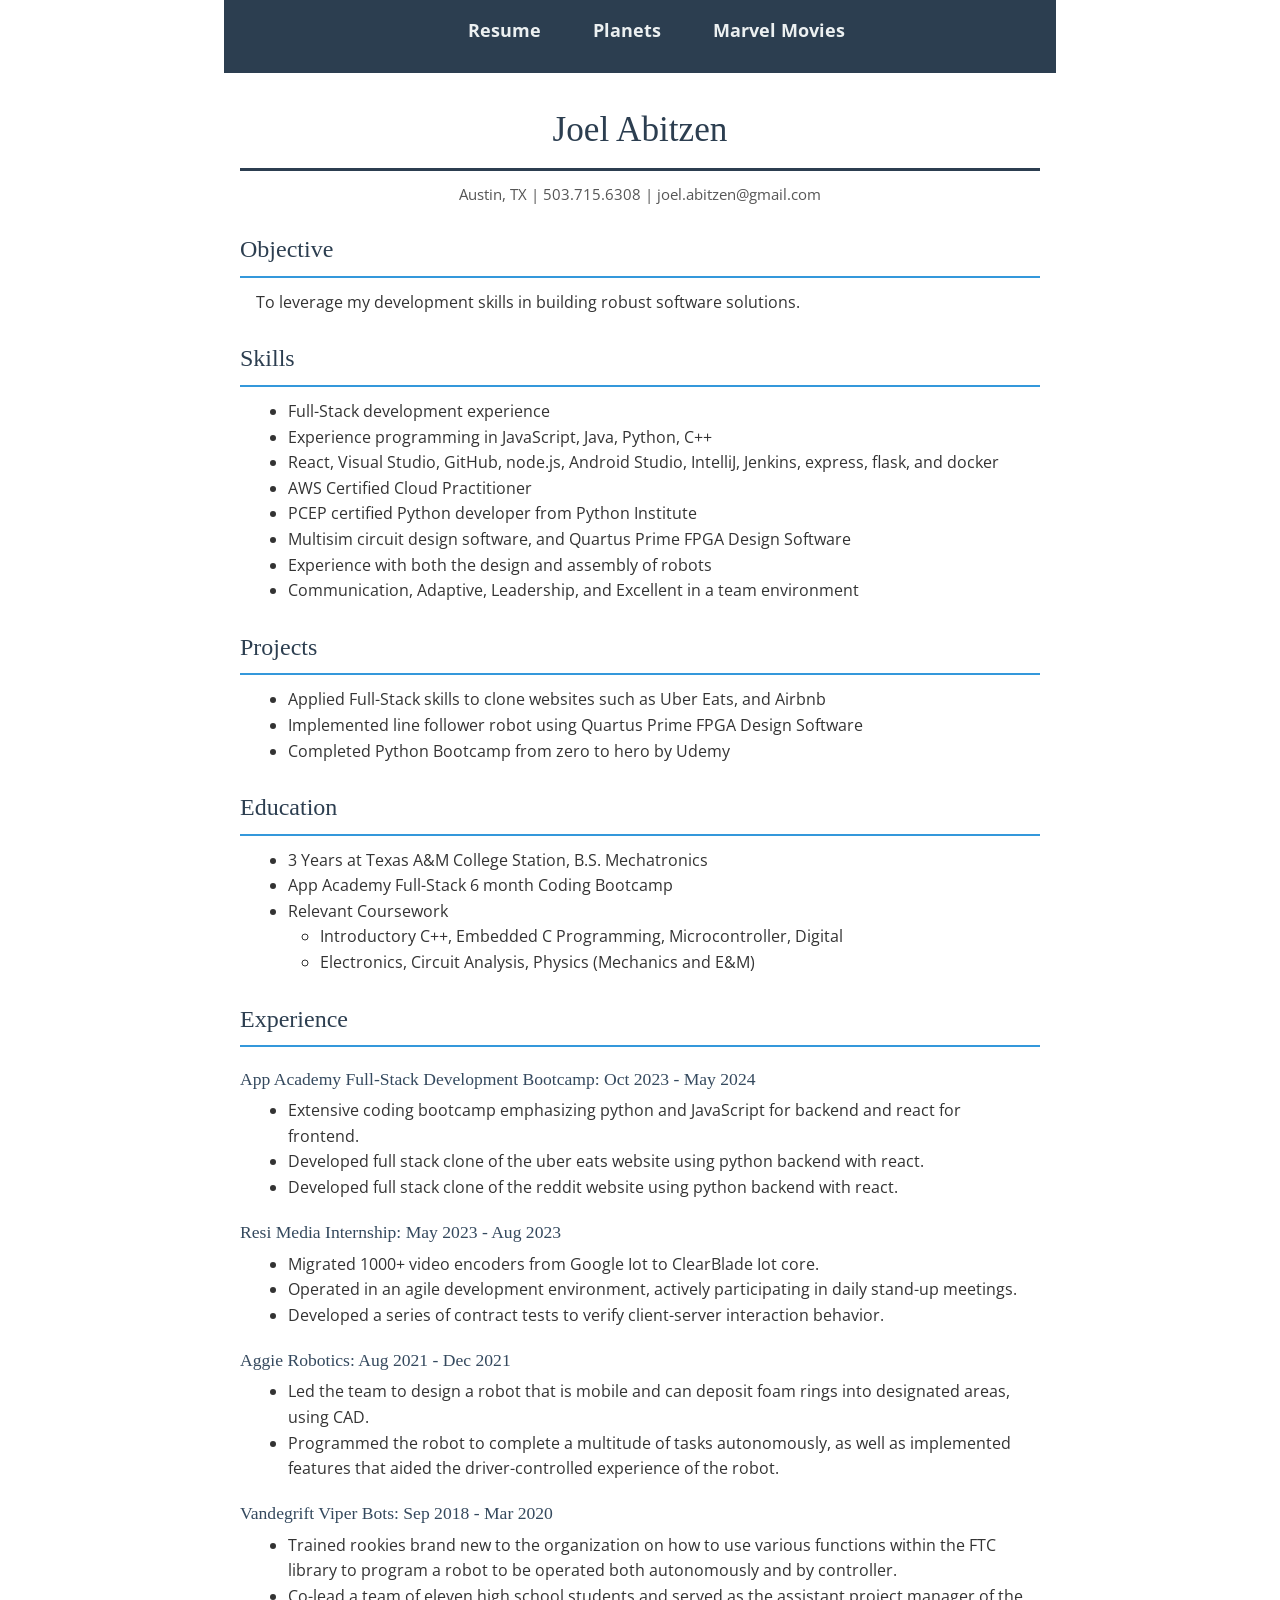
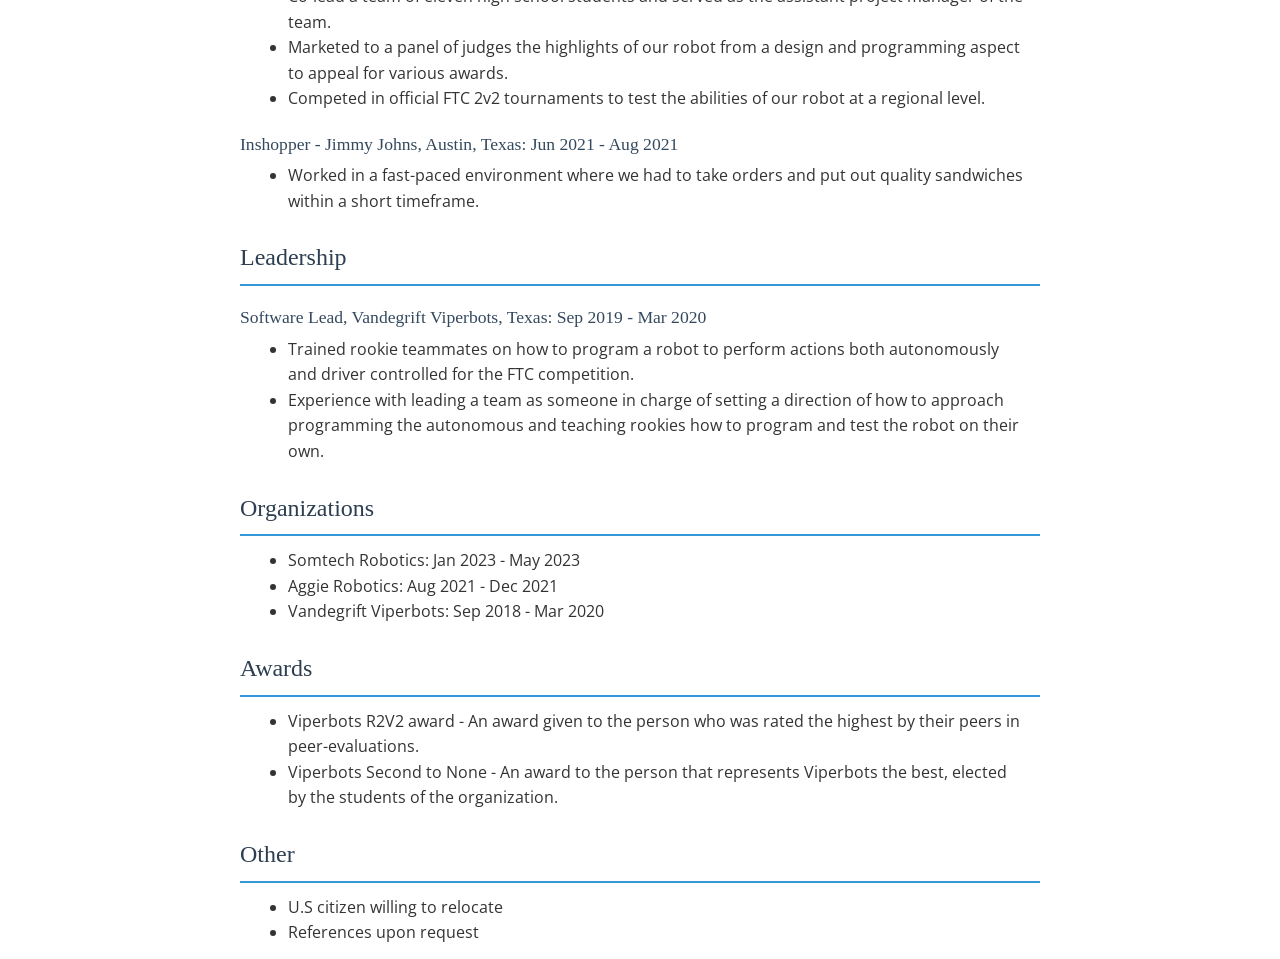
==== index.html @ dc327ae5 "project3 initial" ====
<!DOCTYPE html>
<html lang="en">
  <head>
    <meta charset="utf-8">
    <meta name="viewport" content="width=device-width, initial-scale=1.0">
    <title>Joel Abitzen - Resume</title>
    <link rel="stylesheet" href="css/reset.css">
    <link rel="stylesheet" href="css/styles.css">
  </head>
  <body id="resume">
    <nav id="main-nav">
      <ul>
        <li><a href="index.html">Resume</a></li>
        <li><a href="planets.html">Planets</a></li>
        <li><a href="marvel.html">Marvel Movies</a></li>
      </ul>
    </nav>
    <h1>Joel Abitzen</h1>
    <p>Austin, TX | 503.715.6308 | joel.abitzen@gmail.com</p>
    <h2>Objective</h2>
    <p>To leverage my development skills in building robust software solutions.</p>
    <h2>Skills</h2>
    <ul>
      <li>Full-Stack development experience</li>
      <li>Experience programming in JavaScript, Java, Python, C++</li>
      <li>React, Visual Studio, GitHub, node.js, Android Studio, IntelliJ, Jenkins, express, flask, and docker</li>
      <li>AWS Certified Cloud Practitioner</li>
      <li>PCEP certified Python developer from Python Institute</li>
      <li>Multisim circuit design software, and Quartus Prime FPGA Design Software</li>
      <li>Experience with both the design and assembly of robots</li>
      <li>Communication, Adaptive, Leadership, and Excellent in a team environment</li>
    </ul>
    <h2>Projects</h2>
    <ul>
      <li>Applied Full-Stack skills to clone websites such as Uber Eats, and Airbnb</li>
      <li>Implemented line follower robot using Quartus Prime FPGA Design Software</li>
      <li>Completed Python Bootcamp from zero to hero by Udemy</li>
    </ul>
    <h2>Education</h2>
    <ul>
      <li>3 Years at Texas A&amp;M College Station, B.S. Mechatronics</li>
      <li>App Academy Full-Stack 6 month Coding Bootcamp</li>
      <li>Relevant Coursework
        <ul>
          <li>Introductory C++, Embedded C Programming, Microcontroller, Digital</li>
          <li>Electronics, Circuit Analysis, Physics (Mechanics and E&amp;M)</li>
        </ul>
      </li>
    </ul>
    <h2>Experience</h2>
    <h3>App Academy Full-Stack Development Bootcamp: Oct 2023 - May 2024</h3>
    <ul>
      <li>Extensive coding bootcamp emphasizing python and JavaScript for backend and react for frontend.</li>
      <li>Developed full stack clone of the uber eats website using python backend with react.</li>
      <li>Developed full stack clone of the reddit website using python backend with react.</li>
    </ul>
    <h3>Resi Media Internship: May 2023 - Aug 2023</h3>
    <ul>
      <li>Migrated 1000+ video encoders from Google Iot to ClearBlade Iot core.</li>
      <li>Operated in an agile development environment, actively participating in daily stand-up meetings.</li>
      <li>Developed a series of contract tests to verify client-server interaction behavior.</li>
    </ul>
    <h3>Aggie Robotics: Aug 2021 - Dec 2021</h3>
    <ul>
      <li>Led the team to design a robot that is mobile and can deposit foam rings into designated areas, using CAD.</li>
      <li>Programmed the robot to complete a multitude of tasks autonomously, as well as implemented features that aided the driver-controlled experience of the robot.</li>
    </ul>
    <h3>Vandegrift Viper Bots: Sep 2018 - Mar 2020</h3>
    <ul>
      <li>Trained rookies brand new to the organization on how to use various functions within the FTC library to program a robot to be operated both autonomously and by controller.</li>
      <li>Co-lead a team of eleven high school students and served as the assistant project manager of the team.</li>
      <li>Marketed to a panel of judges the highlights of our robot from a design and programming aspect to appeal for various awards.</li>
      <li>Competed in official FTC 2v2 tournaments to test the abilities of our robot at a regional level.</li>
    </ul>
    <h3>Inshopper - Jimmy Johns, Austin, Texas: Jun 2021 - Aug 2021</h3>
    <ul>
      <li>Worked in a fast-paced environment where we had to take orders and put out quality sandwiches within a short timeframe.</li>
    </ul>
    <h2>Leadership</h2>
    <h3>Software Lead, Vandegrift Viperbots, Texas: Sep 2019 - Mar 2020</h3>
    <ul>
      <li>Trained rookie teammates on how to program a robot to perform actions both autonomously and driver controlled for the FTC competition.</li>
      <li>Experience with leading a team as someone in charge of setting a direction of how to approach programming the autonomous and teaching rookies how to program and test the robot on their own.</li>
    </ul>
    <h2>Organizations</h2>
    <ul>
      <li>Somtech Robotics: Jan 2023 - May 2023</li>
      <li>Aggie Robotics: Aug 2021 - Dec 2021</li>
      <li>Vandegrift Viperbots: Sep 2018 - Mar 2020</li>
    </ul>
    <h2>Awards</h2>
    <ul>
      <li>Viperbots R2V2 award - An award given to the person who was rated the highest by their peers in peer-evaluations.</li>
      <li>Viperbots Second to None - An award to the person that represents Viperbots the best, elected by the students of the organization.</li>
    </ul>
    <h2>Other</h2>
    <ul>
      <li>U.S citizen willing to relocate</li>
      <li>References upon request</li>
    </ul>
  </body>
</html>
---- css/styles.css ----
@import url('https://fonts.googleapis.com/css2?family=Open+Sans:wght@400;700&display=swap');

body {
  font-family: 'Open Sans', sans-serif;
  color: #333;
  line-height: 1.6;
  background-color: #fafafa;
}

#main-nav {
  background-color: #2c3e50;
  text-align: center;
  padding: 1em 0;
}

#main-nav ul {
  list-style-type: none;
  display: inline-block;
}

#main-nav ul li {
  display: inline-block;
  margin: 0 1.5em;
}

#main-nav ul li a {
  color: #ecf0f1;
  text-decoration: none;
  font-size: 1.1em;
  font-weight: 700;
}

#main-nav ul li a:hover {
  color: #3498db;
}

h1, h2, h3 {
  font-family: Georgia, 'Times New Roman', serif;
  color: #2c3e50;
}

h1 {
  font-size: 2.2em;
  margin: 0.8em 0 0.3em;
}

h2 {
  font-size: 1.5em;
  margin: 1em 0 0.5em;
  border-bottom: 2px solid #3498db;
  padding-bottom: 0.3em;
}

p {
  margin-bottom: 0.8em;
}

img {
  max-width: 100%;
  height: auto;
  display: block;
  margin: 1em 0;
}

#resume {
  max-width: 800px;
  margin: 0 auto;
  background-color: #fff;
}

#resume > p:first-of-type {
  text-align: center;
  color: #555;
  font-size: 0.95em;
  margin-bottom: 1.5em;
}

#resume h1 {
  text-align: center;
  border-bottom: 3px solid #2c3e50;
  padding-bottom: 0.3em;
}

#resume ul {
  list-style: disc;
  margin-left: 2em;
  margin-bottom: 0.8em;
}

#resume ul ul {
  list-style: circle;
}

#resume h3 {
  font-size: 1.1em;
  margin: 1em 0 0.3em;
  color: #34495e;
}

#resume h2 ~ ul,
#resume h2 ~ p {
  padding: 0 1em;
}

#resume #main-nav {
  margin: 0 -1em;
  padding: 1em;
}

#planets {
  width: 90%;
  max-width: 960px;
  margin: 0 auto;
}

#planets h3 {
  font-size: 1.3em;
  margin: 1em 0 0.3em;
  color: #1a5276;
}

#planets ul {
  list-style: square;
  margin-left: 2em;
  margin-bottom: 1em;
}

#planets dl {
  margin: 1em 0;
}

#planets dt {
  font-weight: 700;
  color: #1a5276;
  margin-top: 0.5em;
}

#planets dd {
  margin-left: 1.5em;
  color: #555;
}

#planets video {
  width: 100%;
  max-width: 560px;
  margin: 1em 0;
}

#marvel {
  width: 90%;
  max-width: 960px;
  margin: 0 auto;
}

#marvel ol {
  list-style: decimal;
  margin-left: 2em;
  margin-bottom: 1em;
}

#marvel ul {
  list-style: disc;
  margin-left: 2em;
  margin-bottom: 1em;
}

#marvel dt {
  font-weight: 700;
  color: #8e1c1c;
  margin-top: 0.5em;
  font-size: 1.1em;
}

#marvel dd {
  margin-left: 1.5em;
  color: #555;
  margin-bottom: 0.3em;
}

#marvel h2 {
  border-bottom-color: #c0392b;
}
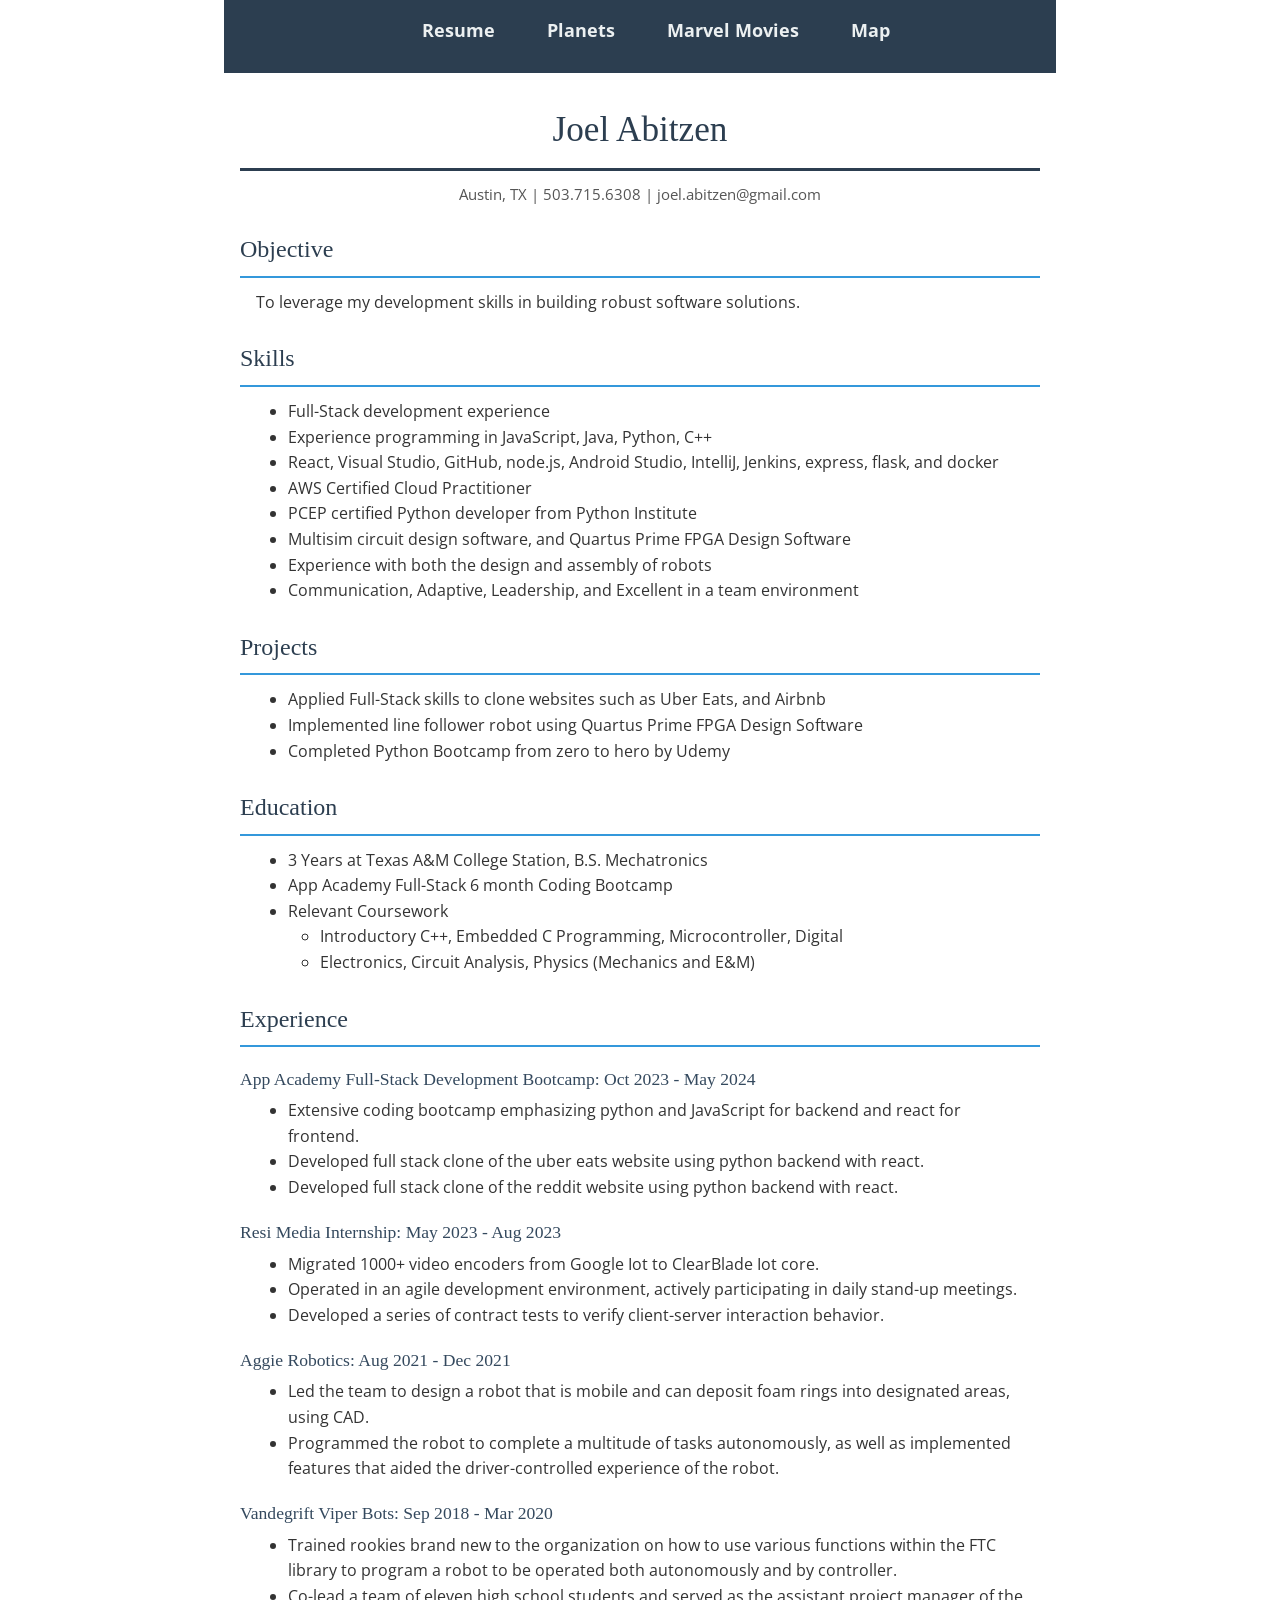
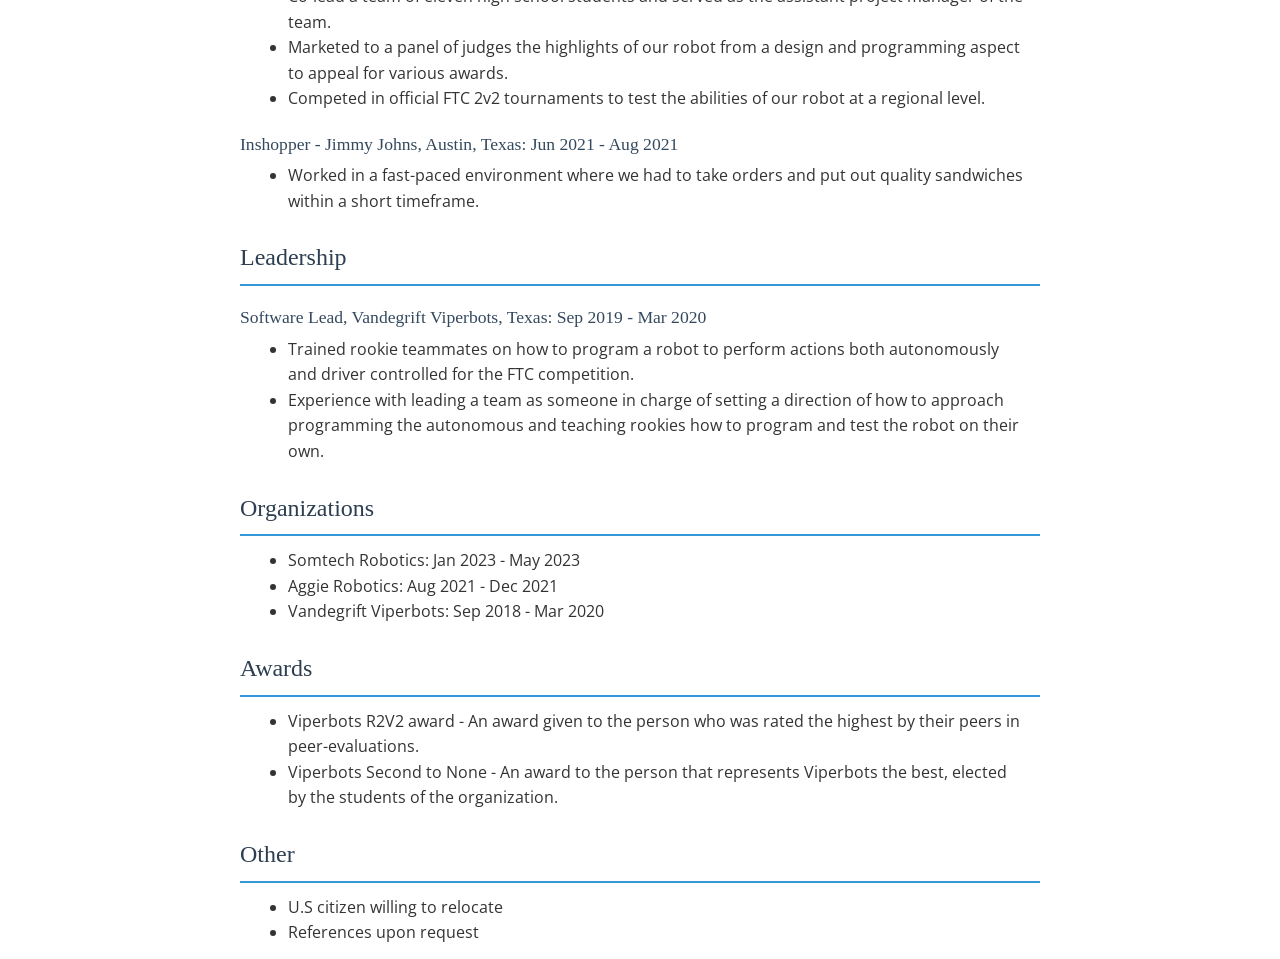
==== commit 3c2767a4: "Add map link to resume navigation" ====
--- a/index.html
+++ b/index.html
@@ -6,6 +6,7 @@
     <title>Joel Abitzen - Resume</title>
     <link rel="stylesheet" href="css/reset.css">
     <link rel="stylesheet" href="css/styles.css">
+    <script defer src="js/main.js"></script>
   </head>
   <body id="resume">
     <nav id="main-nav">
@@ -13,6 +14,7 @@
         <li><a href="index.html">Resume</a></li>
         <li><a href="planets.html">Planets</a></li>
         <li><a href="marvel.html">Marvel Movies</a></li>
+        <li><a href="map.html">Map</a></li>
       </ul>
     </nav>
     <h1>Joel Abitzen</h1>
--- a/css/styles.css
+++ b/css/styles.css
@@ -180,3 +180,15 @@
 #marvel h2 {
   border-bottom-color: #c0392b;
 }
+
+#map-page {
+  width: 90%;
+  max-width: 960px;
+  margin: 0 auto;
+}
+
+#map {
+  width: 100%;
+  height: 450px;
+  margin: 1em 0;
+}
